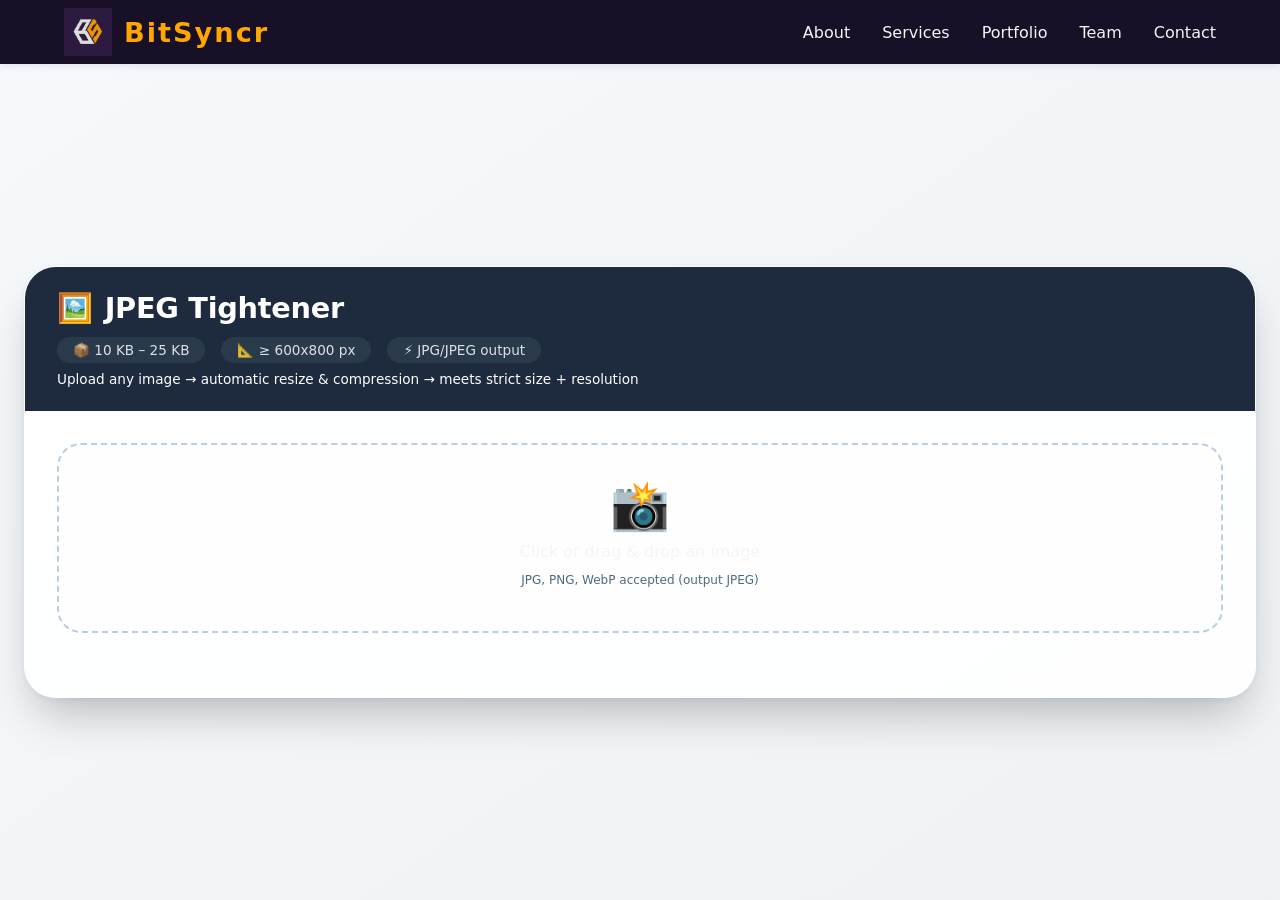
==== ImageOptimize/index.html @ 25b77b12 "Add ImageOptimize JPEG Tightener tool Add a new ImageOptimize tool with UI and client-side optimizer" ====
<!DOCTYPE html>
<html lang="en">
<head>
    <meta charset="UTF-8">
    <meta name="viewport" content="width=device-width, initial-scale=1.0, user-scalable=yes">
    <title>JPEG Optimizer | BitSyncr</title>
    <link rel="icon" type="image/png" href="../assets/logo.png">
    <link rel="stylesheet" href="../styles.css">
    <link rel="preconnect" href="https://fonts.googleapis.com">
    <link rel="preconnect" href="https://fonts.gstatic.com" crossorigin>
    <link href="https://fonts.googleapis.com/css2?family=Montserrat:wght@400;700&display=swap" rel="stylesheet">
    <style>
        * {
            box-sizing: border-box;
        }

        body.tool-page {
            background: linear-gradient(145deg, #f6f9fc 0%, #eef2f5 100%);
            font-family: 'Inter', system-ui, -apple-system, 'Segoe UI', Roboto, Helvetica, sans-serif;
            margin: 0;
            min-height: 100vh;
            display: flex;
            flex-direction: column;
        }

        .tool-main {
            flex: 1;
            display: flex;
            justify-content: center;
            align-items: center;
            padding: 1.5rem;
        }

        .card {
            max-width: 1300px;
            width: 100%;
            background: rgba(255,255,255,0.92);
            backdrop-filter: blur(0px);
            border-radius: 2rem;
            box-shadow: 0 25px 45px -12px rgba(0,0,0,0.25), 0 2px 8px rgba(0,0,0,0.05);
            overflow: hidden;
            transition: all 0.2s ease;
            border: 1px solid rgba(255,255,255,0.5);
        }

        .card-header {
            background: #1e2a3e;
            padding: 1.5rem 2rem;
            color: white;
        }

        .card-header h1 {
            margin: 0;
            font-weight: 600;
            font-size: 1.8rem;
            letter-spacing: -0.3px;
            display: flex;
            align-items: center;
            gap: 12px;
        }

        .card-header h1:before {
            content: "🖼️";
            font-size: 1.8rem;
        }

        .badge-group {
            display: flex;
            flex-wrap: wrap;
            gap: 1rem;
            margin-top: 0.75rem;
            font-size: 0.85rem;
            opacity: 0.85;
        }

        .badge {
            background: #2c3e4e;
            padding: 0.3rem 1rem;
            border-radius: 40px;
            display: inline-flex;
            align-items: center;
            gap: 8px;
        }

        .content {
            padding: 2rem;
        }

        .upload-area {
            border: 2px dashed #b9cedf;
            border-radius: 1.5rem;
            background: #fefefe;
            padding: 2rem 1rem;
            text-align: center;
            cursor: pointer;
            transition: all 0.2s;
            margin-bottom: 2rem;
        }

        .upload-area:hover {
            border-color: #3b82f6;
            background: #fafdff;
        }

        .upload-icon {
            font-size: 3rem;
            margin-bottom: 0.5rem;
        }

        .file-input {
            display: none;
        }

        .card .btn {
            background: #1e2a3e;
            border: none;
            color: white;
            font-weight: 500;
            padding: 0.6rem 1.5rem;
            border-radius: 3rem;
            cursor: pointer;
            font-size: 0.9rem;
            transition: 0.2s;
            box-shadow: 0 1px 2px rgba(0,0,0,0.05);
        }

        .card .btn-primary {
            background: #2563eb;
        }

        .card .btn-primary:hover {
            background: #1d4ed8;
            transform: translateY(-1px);
        }

        .card .btn-outline {
            background: transparent;
            border: 1px solid #b9cedf;
            color: #1f3a4b;
        }

        .card .btn-outline:hover {
            background: #eef3fc;
        }

        .preview-grid {
            display: flex;
            flex-wrap: wrap;
            gap: 2rem;
            margin-top: 1.5rem;
        }

        .preview-card {
            flex: 1;
            min-width: 240px;
            background: #ffffffcc;
            backdrop-filter: blur(2px);
            border-radius: 1.2rem;
            padding: 1.2rem;
            box-shadow: 0 5px 12px rgba(0,0,0,0.05);
            border: 1px solid #e2edf2;
        }

        .preview-title {
            font-weight: 600;
            margin-bottom: 0.75rem;
            display: flex;
            justify-content: space-between;
            border-bottom: 1px solid #e2edf2;
            padding-bottom: 0.5rem;
        }

        .image-container {
            background: #f1f5f9;
            border-radius: 1rem;
            display: flex;
            justify-content: center;
            align-items: center;
            padding: 1rem;
            min-height: 220px;
        }

        .preview-img {
            max-width: 100%;
            max-height: 260px;
            object-fit: contain;
            border-radius: 8px;
            box-shadow: 0 4px 8px rgba(0,0,0,0.1);
        }

        .info-row {
            display: flex;
            justify-content: space-between;
            font-size: 0.85rem;
            margin-top: 0.75rem;
            background: #f8fafc;
            padding: 0.5rem;
            border-radius: 0.8rem;
        }

        .status-msg {
            margin-top: 1rem;
            padding: 0.75rem;
            border-radius: 1rem;
            font-size: 0.85rem;
            background: #fefce8;
            border-left: 5px solid #eab308;
        }

        .success {
            background: #e6f7ec;
            border-left-color: #2e7d32;
            color: #1e4620;
        }

        .error {
            background: #ffe6e5;
            border-left-color: #d32f2f;
        }

        .download-area {
            margin-top: 2rem;
            text-align: center;
        }

        button:disabled {
            opacity: 0.6;
            cursor: not-allowed;
        }

        hr {
            margin: 1rem 0;
            border-color: #e2edf2;
        }

        @media (max-width: 680px) {
            .content {
                padding: 1.25rem;
            }
            .preview-grid {
                flex-direction: column;
            }
        }
    </style>
</head>
<body class="tool-page">

<header class="header">
    <div class="container nav-container">
        <a href="../" class="logo-link">
            <img src="../assets/logo.png" alt="BitSyncr Logo" class="logo-img">
            <span class="logo-text">BitSyncr</span>
        </a>
        <nav class="nav">
            <ul class="nav-menu">
                <li><a href="../#about" class="nav-link">About</a></li>
                <li><a href="../#services" class="nav-link">Services</a></li>
                <li><a href="../#portfolio" class="nav-link">Portfolio</a></li>
                <li><a href="../#team" class="nav-link">Team</a></li>
                <li><a href="../#contact" class="nav-link">Contact</a></li>
            </ul>
            <div class="hamburger">
                <span></span><span></span><span></span>
            </div>
        </nav>
    </div>
</header>

<main class="tool-main">
<div class="card">
    <div class="card-header">
        <h1>JPEG Tightener</h1>
        <div class="badge-group">
            <span class="badge">📦 10 KB – 25 KB</span>
            <span class="badge">📐 ≥ 600x800 px</span>
            <span class="badge">⚡ JPG/JPEG output</span>
        </div>
        <p style="margin: 0.5rem 0 0; font-size: 0.85rem;">Upload any image → automatic resize & compression → meets strict size + resolution</p>
    </div>
    <div class="content">
        <div class="upload-area" id="dropZone">
            <div class="upload-icon">📸</div>
            <p style="margin: 0 0 0.3rem; font-weight: 500;">Click or drag & drop an image</p>
            <p style="font-size: 0.75rem; color: #4b6b7f;">JPG, PNG, WebP accepted (output JPEG)</p>
            <input type="file" id="fileInput" accept="image/jpeg,image/jpg,image/png,image/webp" class="file-input">
        </div>

        <div class="preview-grid" id="previewGrid" style="display: none;">
            <!-- original preview card -->
            <div class="preview-card">
                <div class="preview-title">📂 Original</div>
                <div class="image-container">
                    <img id="originalImg" class="preview-img" alt="original preview">
                </div>
                <div class="info-row"><span>Dimensions:</span> <span id="origDims">—</span></div>
                <div class="info-row"><span>File size:</span> <span id="origSize">—</span></div>
            </div>
            <!-- processed preview card -->
            <div class="preview-card">
                <div class="preview-title">✨ Optimized (JPEG)</div>
                <div class="image-container">
                    <img id="optimizedImg" class="preview-img" alt="optimized preview">
                </div>
                <div class="info-row"><span>Dimensions:</span> <span id="optDims">—</span></div>
                <div class="info-row"><span>File size:</span> <span id="optSize">—</span></div>
                <div class="info-row"><span>⚖️ Compliance:</span> <span id="complianceBadge">—</span></div>
            </div>
        </div>

        <div id="statusMessage" class="status-msg" style="display: none;"></div>

        <div class="download-area" id="downloadSection" style="display: none;">
            <button id="downloadBtn" class="btn btn-primary">💾 Download JPEG (optimized)</button>
            <button id="resetBtn" class="btn btn-outline" style="margin-left: 12px;">⟳ New image</button>
        </div>
    </div>
</div>
</main>

<script>
    const hamburger = document.querySelector('.hamburger');
    const navMenu = document.querySelector('.nav-menu');
    hamburger.addEventListener('click', () => {
        hamburger.classList.toggle('active');
        navMenu.classList.toggle('active');
    });
    document.querySelectorAll('.nav-link').forEach(n => n.addEventListener('click', () => {
        hamburger.classList.remove('active');
        navMenu.classList.remove('active');
    }));
</script>
<script>
    // ----- CONSTRAINTS -----
    const MIN_WIDTH = 600;
    const MIN_HEIGHT = 800;
    const MIN_SIZE_BYTES = 10240;   // 10 KB
    const MAX_SIZE_BYTES = 25600;   // 25 KB
    const MIN_QUALITY = 0.05;       // 5% quality floor
    const MAX_QUALITY = 0.95;       // 95% quality ceiling
    const MAX_ITER_DIM = 12;         // dimension adjustment safety
    
    // DOM elements
    const fileInput = document.getElementById('fileInput');
    const dropZone = document.getElementById('dropZone');
    const previewGrid = document.getElementById('previewGrid');
    const originalImg = document.getElementById('originalImg');
    const optimizedImg = document.getElementById('optimizedImg');
    const origDimsSpan = document.getElementById('origDims');
    const origSizeSpan = document.getElementById('origSize');
    const optDimsSpan = document.getElementById('optDims');
    const optSizeSpan = document.getElementById('optSize');
    const complianceBadge = document.getElementById('complianceBadge');
    const statusDiv = document.getElementById('statusMessage');
    const downloadSection = document.getElementById('downloadSection');
    const downloadBtn = document.getElementById('downloadBtn');
    const resetBtn = document.getElementById('resetBtn');
    
    let currentProcessedBlob = null;      // final jpeg blob
    let currentProcessedURL = null;
    let originalFileObj = null;
    let originalImageElement = null;
    let isProcessing = false;
    
    // helper: format bytes
    function formatBytes(bytes) {
        if (bytes === 0) return '0 Bytes';
        const k = 1024;
        const sizes = ['Bytes', 'KB', 'MB'];
        const i = Math.floor(Math.log(bytes) / Math.log(k));
        return parseFloat((bytes / Math.pow(k, i)).toFixed(2)) + ' ' + sizes[i];
    }
    
    // get blob from canvas with given quality (JPEG)
    function getJPEGBlobFromCanvas(img, width, height, quality) {
        return new Promise((resolve) => {
            const canvas = document.createElement('canvas');
            canvas.width = width;
            canvas.height = height;
            const ctx = canvas.getContext('2d');
            ctx.drawImage(img, 0, 0, width, height);
            canvas.toBlob((blob) => {
                resolve(blob);
            }, 'image/jpeg', quality);
        });
    }
    
    // measure size for given dimensions & quality
    async function measureBlobSize(img, width, height, quality) {
        const blob = await getJPEGBlobFromCanvas(img, width, height, quality);
        return { blob, size: blob.size };
    }
    
    // binary search to find best quality that keeps size within [minBytes, maxBytes] for FIXED dimensions
    // returns { success: bool, blob, size, quality } 
    // if range is impossible (oversize/undersize) returns success=false + reason
    async function findQualityForDimensions(img, width, height, minBytes, maxBytes) {
        // first test extremes
        const { size: sizeLow, blob: blobLow } = await measureBlobSize(img, width, height, MIN_QUALITY);
        const { size: sizeHigh, blob: blobHigh } = await measureBlobSize(img, width, height, MAX_QUALITY);
        
        // edge cases: even max quality too small -> undersize
        if (sizeHigh < minBytes) {
            return { success: false, reason: 'undersize', sizeHigh, sizeLow, maxQualitySize: sizeHigh };
        }
        // even min quality too large -> oversize
        if (sizeLow > maxBytes) {
            return { success: false, reason: 'oversize', sizeLow, sizeHigh, minQualitySize: sizeLow };
        }
        
        // if already within range at max quality, return max (best quality)
        if (sizeHigh >= minBytes && sizeHigh <= maxBytes) {
            return { success: true, blob: blobHigh, size: sizeHigh, quality: MAX_QUALITY };
        }
        // if within range at min quality, return min (but we prefer higher quality, so we'll search)
        if (sizeLow >= minBytes && sizeLow <= maxBytes) {
            // but maybe there is higher quality still inside? try binary search
        }
        
        // binary search for quality yielding size in range
        let lo = MIN_QUALITY, hi = MAX_QUALITY;
        let bestBlob = blobLow;
        let bestSize = sizeLow;
        let bestQuality = MIN_QUALITY;
        let foundValid = false;
        
        for (let iter = 0; iter < 18; iter++) {
            const mid = (lo + hi) / 2;
            const { blob, size } = await measureBlobSize(img, width, height, mid);
            if (size >= minBytes && size <= maxBytes) {
                // perfect within range
                return { success: true, blob, size, quality: mid };
            }
            if (size < minBytes) {
                lo = mid;   // increase quality to raise size
                if (size > bestSize && size <= maxBytes) {
                    bestBlob = blob; bestSize = size; bestQuality = mid;
                    if (size >= minBytes) foundValid = true;
                }
            } else if (size > maxBytes) {
                hi = mid;
                if (size < bestSize && size >= minBytes) {
                    bestBlob = blob; bestSize = size; bestQuality = mid;
                    if (size <= maxBytes) foundValid = true;
                }
            }
            // track best valid candidate
            if (size >= minBytes && size <= maxBytes) foundValid = true;
        }
        
        // final verification on best found candidate
        if (foundValid && bestSize >= minBytes && bestSize <= maxBytes) {
            return { success: true, blob: bestBlob, size: bestSize, quality: bestQuality };
        }
        
        // fallback: if we have a size under max but maybe under min? we need to check if any quality yields >=min && <=max
        // re-evaluate using final binary search best
        for (let q = MIN_QUALITY; q <= MAX_QUALITY; q += 0.07) {
            const { blob, size } = await measureBlobSize(img, width, height, q);
            if (size >= minBytes && size <= maxBytes) {
                return { success: true, blob, size, quality: q };
            }
        }
        // If no exact interval, return the best that respects max (<=maxBytes) and has highest size near min
        let bestRespectMax = { blob: blobLow, size: sizeLow, quality: MIN_QUALITY };
        for (let q = MIN_QUALITY; q <= MAX_QUALITY; q += 0.05) {
            const { blob, size } = await measureBlobSize(img, width, height, q);
            if (size <= maxBytes && size > bestRespectMax.size) {
                bestRespectMax = { blob, size, quality: q };
            }
        }
        if (bestRespectMax.size >= minBytes) {
            return { success: true, blob: bestRespectMax.blob, size: bestRespectMax.size, quality: bestRespectMax.quality };
        }
        // still can't hit lower bound, but we return best possible (under min but respects max) -> warning later
        return { success: false, reason: 'undersize_final', blob: bestRespectMax.blob, size: bestRespectMax.size, quality: bestRespectMax.quality };
    }
    
    // ensure min dimensions (preserve aspect ratio)
    function enforceMinDimensions(imgWidth, imgHeight) {
        let targetW = imgWidth;
        let targetH = imgHeight;
        if (imgWidth < MIN_WIDTH || imgHeight < MIN_HEIGHT) {
            const scaleX = MIN_WIDTH / imgWidth;
            const scaleY = MIN_HEIGHT / imgHeight;
            const scale = Math.max(scaleX, scaleY);
            targetW = Math.round(imgWidth * scale);
            targetH = Math.round(imgHeight * scale);
        }
        return { width: Math.max(targetW, MIN_WIDTH), height: Math.max(targetH, MIN_HEIGHT) };
    }
    
    // Main adaptive algorithm: meets 10-25KB & min resolution
    async function optimizeToConstraints(originalImgElement, naturalWidth, naturalHeight) {
        // Step 1: ensure we meet min resolution (upscale if needed) – initial dimensions candidate
        let curDimensions = enforceMinDimensions(naturalWidth, naturalHeight);
        let currentWidth = curDimensions.width;
        let currentHeight = curDimensions.height;
        
        let bestResult = null;
        let iteration = 0;
        const maxAttempts = MAX_ITER_DIM;
        
        while (iteration < maxAttempts) {
            // try quality search for current dimensions
            const qualityResult = await findQualityForDimensions(originalImgElement, currentWidth, currentHeight, MIN_SIZE_BYTES, MAX_SIZE_BYTES);
            
            if (qualityResult.success && qualityResult.blob) {
                // perfect match within range
                return { blob: qualityResult.blob, size: qualityResult.size, width: currentWidth, height: currentHeight, quality: qualityResult.quality };
            }
            
            // handle oversize / undersize by adjusting dimensions
            const reason = qualityResult.reason;
            if (reason === 'oversize') {
                // current dimensions produce too large file even at min quality -> shrink dimensions (downscale)
                let newWidth = Math.floor(currentWidth * 0.88);
                let newHeight = Math.floor(currentHeight * 0.88);
                // clamp to min constraints
                const minRatio = Math.max(MIN_WIDTH / newWidth, MIN_HEIGHT / newHeight);
                if (minRatio > 1) {
                    newWidth = Math.max(MIN_WIDTH, Math.floor(newWidth * minRatio));
                    newHeight = Math.max(MIN_HEIGHT, Math.floor(newHeight * minRatio));
                } else {
                    newWidth = Math.max(MIN_WIDTH, newWidth);
                    newHeight = Math.max(MIN_HEIGHT, newHeight);
                }
                if (newWidth === currentWidth && newHeight === currentHeight) {
                    // cannot shrink further without violating min resolution => impossible
                    throw new Error("Cannot meet file size ≤25KB even at lowest quality and minimum dimensions (600x800). Image is too complex. Try a simpler image.");
                }
                currentWidth = newWidth;
                currentHeight = newHeight;
            } 
            else if (reason === 'undersize' || reason === 'undersize_final') {
                // size is below 10KB even at MAX quality -> upscale dimensions moderately (increase file size)
                let newWidth = Math.floor(currentWidth * 1.12);
                let newHeight = Math.floor(currentHeight * 1.12);
                // upper limit: avoid absurd resolution (max 4000px width)
                const MAX_UPSCALE_LIMIT = 3500;
                if (newWidth > MAX_UPSCALE_LIMIT || newHeight > MAX_UPSCALE_LIMIT) {
                    // we reached max upscale but still undersize -> return best we have (with warning)
                    const fallbackBlob = qualityResult.blob ? qualityResult.blob : (await getJPEGBlobFromCanvas(originalImgElement, currentWidth, currentHeight, MAX_QUALITY));
                    const fallbackSize = qualityResult.size || (await (await getJPEGBlobFromCanvas(originalImgElement, currentWidth, currentHeight, MAX_QUALITY)).size);
                    return { blob: fallbackBlob, size: fallbackSize, width: currentWidth, height: currentHeight, warning: 'undersize_warning' };
                }
                currentWidth = newWidth;
                currentHeight = newHeight;
            }
            else {
                // unexpected, break
                break;
            }
            iteration++;
        }
        
        // final attempt: after loop, try one last time with best dimensions
        const finalAttempt = await findQualityForDimensions(originalImgElement, currentWidth, currentHeight, MIN_SIZE_BYTES, MAX_SIZE_BYTES);
        if (finalAttempt.blob) {
            return { blob: finalAttempt.blob, size: finalAttempt.size, width: currentWidth, height: currentHeight, quality: finalAttempt.quality || 0.7 };
        }
        throw new Error("Unable to produce image that respects both constraints. Try a different image.");
    }
    
    // main processing pipeline
    async function processImage(file) {
        if (!file) return;
        if (isProcessing) {
            showStatus("Processing already in progress...", false);
            return;
        }
        isProcessing = true;
        showStatus("⏳ Loading & optimizing image... hold on", false);
        
        try {
            // read as dataURL and load image
            const reader = new FileReader();
            const fileData = await new Promise((resolve, reject) => {
                reader.onload = (e) => resolve(e.target.result);
                reader.onerror = () => reject(new Error("File read error"));
                reader.readAsDataURL(file);
            });
            
            const img = new Image();
            await new Promise((resolve, reject) => {
                img.onload = resolve;
                img.onerror = () => reject(new Error("Invalid image format"));
                img.src = fileData;
            });
            
            originalImageElement = img;
            const origWidth = img.naturalWidth;
            const origHeight = img.naturalHeight;
            const origSizeBytes = file.size;
            
            // show original info
            originalImg.src = fileData;
            origDimsSpan.innerText = `${origWidth} × ${origHeight}`;
            origSizeSpan.innerText = formatBytes(origSizeBytes);
            
            // run optimizer
            const optimized = await optimizeToConstraints(img, origWidth, origHeight);
            
            if (optimized.blob) {
                const optURL = URL.createObjectURL(optimized.blob);
                if (currentProcessedURL) URL.revokeObjectURL(currentProcessedURL);
                currentProcessedURL = optURL;
                currentProcessedBlob = optimized.blob;
                optimizedImg.src = optURL;
                optDimsSpan.innerText = `${optimized.width} × ${optimized.height}`;
                const finalSizeBytes = optimized.size;
                optSizeSpan.innerText = formatBytes(finalSizeBytes);
                
                // compliance verification
                const dimsOk = (optimized.width >= MIN_WIDTH && optimized.height >= MIN_HEIGHT);
                const sizeOk = (finalSizeBytes >= MIN_SIZE_BYTES && finalSizeBytes <= MAX_SIZE_BYTES);
                let complianceText = "";
                let complianceColor = "";
                if (dimsOk && sizeOk) {
                    complianceText = "✅ Fully compliant";
                    complianceBadge.style.color = "#2e7d32";
                } else if (dimsOk && finalSizeBytes < MIN_SIZE_BYTES) {
                    complianceText = "⚠️ Size below 10KB (max quality reached)";
                    complianceBadge.style.color = "#e68a2e";
                } else if (dimsOk && finalSizeBytes > MAX_SIZE_BYTES) {
                    complianceText = "⚠️ Slightly above 25KB (try simpler image)";
                    complianceBadge.style.color = "#c62828";
                } else {
                    complianceText = "⚠️ Resolution constraint barely met, but within bounds";
                    complianceBadge.style.color = "#f5a623";
                }
                if (dimsOk && sizeOk) complianceText = "✓ Meets 10KB–25KB & ≥600x800";
                complianceBadge.innerText = complianceText;
                
                // Show download section and preview
                previewGrid.style.display = "flex";
                downloadSection.style.display = "block";
                if (dimsOk && sizeOk) {
                    showStatus("✅ Optimization successful! Image satisfies all constraints (10–25KB, 600x800+). Ready to download.", true);
                } else if (finalSizeBytes < MIN_SIZE_BYTES) {
                    showStatus(`⚠️ Final size ${formatBytes(finalSizeBytes)} is below 10KB. Upscaling limited. Still meets resolution.`, false);
                } else if (finalSizeBytes > MAX_SIZE_BYTES) {
                    showStatus(`⚠️ Final size ${formatBytes(finalSizeBytes)} slightly exceeds 25KB (max ${MAX_SIZE_BYTES/1024}KB). Try original with less texture/detail.`, false);
                } else {
                    showStatus("✔ Image processed but double-check resolution. Usually fine.", true);
                }
            } else {
                throw new Error("Optimization failed to generate output");
            }
        } catch (err) {
            console.error(err);
            showStatus(`Error: ${err.message}`, false);
            previewGrid.style.display = "none";
            downloadSection.style.display = "none";
        } finally {
            isProcessing = false;
        }
    }
    
    function showStatus(msg, isSuccess) {
        statusDiv.style.display = "block";
        statusDiv.innerHTML = msg;
        statusDiv.className = `status-msg ${isSuccess ? 'success' : ''}`;
        if (!isSuccess && msg.includes("Error")) statusDiv.classList.add('error');
        else if (!isSuccess && !msg.includes("Error")) statusDiv.classList.remove('error');
        setTimeout(() => {
            if (statusDiv.innerHTML === msg) {
                // keep but could hide after but not necessary
            }
        }, 5000);
    }
    
    function resetUI() {
        if (currentProcessedURL) URL.revokeObjectURL(currentProcessedURL);
        currentProcessedBlob = null;
        currentProcessedURL = null;
        previewGrid.style.display = "none";
        downloadSection.style.display = "none";
        statusDiv.style.display = "none";
        fileInput.value = "";
        originalImg.src = "";
        optimizedImg.src = "";
        originalFileObj = null;
        originalImageElement = null;
    }
    
    // download handler
    downloadBtn.addEventListener('click', () => {
        if (currentProcessedBlob) {
            const link = document.createElement('a');
            const url = URL.createObjectURL(currentProcessedBlob);
            link.href = url;
            link.download = 'optimized_image.jpg';
            document.body.appendChild(link);
            link.click();
            document.body.removeChild(link);
            URL.revokeObjectURL(url);
            showStatus("Download started!", true);
        } else {
            showStatus("No processed image available", false);
        }
    });
    
    resetBtn.addEventListener('click', () => {
        resetUI();
        fileInput.value = "";
    });
    
    // trigger file picker
    dropZone.addEventListener('click', () => fileInput.click());
    dropZone.addEventListener('dragover', (e) => {
        e.preventDefault();
        dropZone.style.borderColor = '#3b82f6';
        dropZone.style.background = '#eef6ff';
    });
    dropZone.addEventListener('dragleave', () => {
        dropZone.style.borderColor = '#b9cedf';
        dropZone.style.background = '#fefefe';
    });
    dropZone.addEventListener('drop', (e) => {
        e.preventDefault();
        dropZone.style.borderColor = '#b9cedf';
        dropZone.style.background = '#fefefe';
        const file = e.dataTransfer.files[0];
        if (file && file.type.startsWith('image/')) {
            originalFileObj = file;
            processImage(file);
        } else {
            showStatus("Please drop an image file (JPG, PNG, WebP)", false);
        }
    });
    
    fileInput.addEventListener('change', (e) => {
        if (e.target.files && e.target.files[0]) {
            originalFileObj = e.target.files[0];
            processImage(originalFileObj);
        }
    });
</script>
</body>
</html>
---- styles.css ----
/* BitSyncr Theme Colors */
:root {
     --primary-bg: #22123a;
     --accent: #ffa600;
     --white: #fff;
     --gray: #eaeaea;
     --text: #f5f5f5;
     --dark: #181026;
}

html {
     scroll-behavior: smooth;
}

body {
     font-family: 'Montserrat', Arial, sans-serif;
     background: var(--primary-bg);
     color: var(--text);
     margin: 0;
     padding: 0;
}

.container {
     width: 90%;
     max-width: 1200px;
     margin: 0 auto;
}

.header {
     background: var(--dark);
     box-shadow: 0 2px 8px rgba(34, 18, 58, 0.1);
     position: sticky;
     top: 0;
     z-index: 100;
}

.nav-container {
     display: flex;
     align-items: center;
     justify-content: space-between;
     padding: 0.5rem 0;
}

.logo-link {
     display: flex;
     align-items: center;
     text-decoration: none;
}

.logo-img {
     height: 48px;
     width: 48px;
     margin-right: 12px;
}

.logo-text {
     font-size: 1.7rem;
     font-weight: 700;
     color: var(--accent);
     letter-spacing: 2px;
}

.nav-menu {
     display: flex;
     gap: 2rem;
     list-style: none;
     margin: 0;
     padding: 0;
}

.nav-link {
     color: var(--text);
     text-decoration: none;
     font-weight: 500;
     font-size: 1rem;
     transition: color 0.2s;
}

.nav-link:hover {
     color: var(--accent);
}

.hamburger {
     display: none;
     flex-direction: column;
     cursor: pointer;
     gap: 5px;
}

.hamburger span {
     width: 28px;
     height: 3px;
     background: var(--accent);
     border-radius: 2px;
     display: block;
}

/* Hero Section */
.hero {
     background: var(--primary-bg);
     text-align: center;
     padding: 4rem 0 3rem 0;
}

.hero-logo {
     width: 120px;
     height: 120px;
     margin-bottom: 1.5rem;
}

.hero h1 {
     font-size: 2.8rem;
     margin: 0.5rem 0;
     color: var(--white);
}

.hero .highlight {
     color: var(--accent);
}

.hero p {
     font-size: 1.2rem;
     color: var(--gray);
     margin-bottom: 2rem;
}

.btn {
     display: inline-block;
     padding: 0.75rem 2rem;
     border-radius: 30px;
     border: none;
     font-size: 1rem;
     font-weight: 600;
     cursor: pointer;
     text-decoration: none;
     transition: background 0.2s, color 0.2s;
}

.btn-primary {
     background: var(--accent);
     color: var(--primary-bg);
}

.btn-primary:hover {
     background: #ffb733;
     color: var(--primary-bg);
}

.hero .tagline {
     font-size: 1.3rem;
     color: var(--accent);
     font-weight: 600;
     margin-bottom: 0.5rem;
}

/* Section Headers */
.section-header {
     text-align: center;
     margin-bottom: 2.5rem;
}

.section-header h2 {
     color: var(--accent);
     font-size: 2rem;
     margin-bottom: 0.5rem;
}

.section-header p {
     color: var(--gray);
     font-size: 1.1rem;
}

/* About Section */
.about {
     background: var(--dark);
     padding: 3rem 0;
     border-radius: 0 0 40px 40px;
}

/* Services Section */
.services {
     padding: 3rem 0;
}

.services-grid {
     display: grid;
     grid-template-columns: repeat(auto-fit, minmax(220px, 1fr));
     gap: 2rem;
}

.service-card {
     background: var(--dark);
     border-radius: 18px;
     padding: 2rem 1.2rem;
     text-align: center;
     box-shadow: 0 2px 12px rgba(34, 18, 58, 0.08);
     transition: transform 0.2s, box-shadow 0.2s;
}

.service-card:hover {
     transform: translateY(-6px) scale(1.03);
     box-shadow: 0 6px 24px rgba(255, 166, 0, 0.12);
}

.service-icon {
     font-size: 2.5rem;
     color: var(--accent);
     margin-bottom: 1rem;
}

/* Portfolio Section */
.portfolio {
     background: var(--primary-bg);
     padding: 3rem 0;
}

.portfolio-grid {
     display: grid;
     grid-template-columns: repeat(auto-fit, minmax(220px, 1fr));
     gap: 2rem;
}

.portfolio-item {
     background: var(--dark);
     border-radius: 18px;
     padding: 1.5rem 1rem;
     text-align: center;
     box-shadow: 0 2px 12px rgba(34, 18, 58, 0.08);
}

.portfolio-img {
     width: 100%;
     height: 120px;
     background: var(--gray);
     border-radius: 12px;
     margin-bottom: 1rem;
     display: flex;
     align-items: center;
     justify-content: center;
     overflow: hidden;
}

.portfolio-img img {
     width: 100%;
     height: 100%;
     object-fit: cover;
     border-radius: 12px;
     display: block;
}

/* Team Section */
.team {
     padding: 3rem 0;
}

.team-grid {
     display: grid;
     grid-template-columns: repeat(auto-fit, minmax(180px, 1fr));
     gap: 2rem;
     justify-items: center;
}

.team-member {
     background: var(--dark);
     border-radius: 18px;
     padding: 1.5rem 1rem;
     text-align: center;
     box-shadow: 0 2px 12px rgba(34, 18, 58, 0.08);
}

.team-photo {
     width: 64px;
     height: 64px;
     background: var(--primary-bg);
     border-radius: 50%;
     display: flex;
     align-items: center;
     justify-content: center;
     margin: 0 auto 1rem auto;
     font-size: 2rem;
     color: var(--accent);
}

/* Contact Section */
.contact {
     background: var(--dark);
     padding: 3rem 0;
     border-radius: 40px 40px 0 0;
}

.contact-form {
     max-width: 500px;
     margin: 0 auto;
     display: flex;
     flex-direction: column;
     gap: 1.2rem;
}

.form-group input,
.form-group textarea {
     width: 100%;
     padding: 0.9rem 1rem;
     border-radius: 8px;
     border: none;
     background: var(--primary-bg);
     color: var(--text);
     font-size: 1rem;
     resize: none;
}

.form-group input:focus,
.form-group textarea:focus {
     outline: 2px solid var(--accent);
}

.contact-form button {
     align-self: flex-end;
}

.contact-info {
     text-align: center;
     margin-bottom: 2rem;
}

.contact-info p {
     margin: 0.3rem 0;
     color: var(--text);
     font-size: 1.08rem;
}

.contact-info a {
     color: var(--accent);
     text-decoration: none;
     transition: color 0.2s;
}

.contact-info a:hover {
     color: var(--white);
     text-decoration: underline;
}

/* Footer */
.footer {
     background: var(--primary-bg);
     padding: 1.5rem 0 1rem 0;
     text-align: center;
}

.footer-content {
     display: flex;
     flex-direction: column;
     align-items: center;
     gap: 0.7rem;
}

.footer-social a {
     color: var(--accent);
     margin: 0 0.5rem;
     font-size: 1.3rem;
     transition: color 0.2s;
}

.footer-social a:hover {
     color: var(--white);
}

/* Silent Salah App Styles */
.app-actions {
     display: flex;
     gap: 1rem;
     margin: 2rem 0;
     flex-wrap: wrap;
     justify-content: center;
}

.btn-secondary {
     background: transparent;
     color: var(--accent);
     border: 2px solid var(--accent);
}

.btn-secondary:hover {
     background: var(--accent);
     color: var(--primary-bg);
}

.back-link {
     color: var(--gray);
     text-decoration: none;
     font-size: 0.9rem;
     transition: color 0.2s;
     margin-top: 1rem;
     display: inline-block;
}

.back-link:hover {
     color: var(--accent);
}

.features-grid {
     display: grid;
     grid-template-columns: repeat(auto-fit, minmax(250px, 1fr));
     gap: 2rem;
     margin-top: 2rem;
}

.feature-card {
     background: var(--primary-bg);
     border-radius: 18px;
     padding: 2rem 1.5rem;
     text-align: center;
     box-shadow: 0 2px 12px rgba(34, 18, 58, 0.08);
     transition: transform 0.2s, box-shadow 0.2s;
}

.feature-card:hover {
     transform: translateY(-6px) scale(1.03);
     box-shadow: 0 6px 24px rgba(255, 166, 0, 0.12);
}

.feature-icon {
     font-size: 2.5rem;
     color: var(--accent);
     margin-bottom: 1rem;
}

.benefits-content {
     max-width: 800px;
     margin: 0 auto;
}

.benefit-item {
     background: var(--dark);
     border-radius: 12px;
     padding: 1.5rem;
     margin-bottom: 1.5rem;
     box-shadow: 0 2px 12px rgba(34, 18, 58, 0.08);
}

.benefit-item h3 {
     color: var(--accent);
     margin-bottom: 0.5rem;
     font-size: 1.1rem;
}

.benefit-item p {
     color: var(--gray);
     margin: 0;
     line-height: 1.6;
}

/* Privacy Policy Styles */
.privacy-content {
     max-width: 800px;
     margin: 0 auto;
}

.privacy-section {
     background: var(--primary-bg);
     border-radius: 18px;
     padding: 2rem;
     margin-bottom: 2rem;
     box-shadow: 0 2px 12px rgba(34, 18, 58, 0.08);
}

.privacy-section h2 {
     color: var(--accent);
     margin-bottom: 1rem;
     font-size: 1.5rem;
}

.privacy-section p {
     color: var(--gray);
     line-height: 1.6;
     margin-bottom: 1rem;
}

.info-item {
     margin-bottom: 1.5rem;
}

.info-item h3 {
     color: var(--white);
     margin-bottom: 0.5rem;
     font-size: 1.1rem;
}

.info-item p {
     color: var(--gray);
     margin: 0;
}

.privacy-list {
     color: var(--gray);
     line-height: 1.6;
     padding-left: 1.5rem;
}

.privacy-list li {
     margin-bottom: 0.5rem;
}

.privacy-section .contact-info {
     text-align: left;
     margin-top: 1rem;
}

.privacy-section .contact-info p {
     margin: 0.3rem 0;
}

.privacy-section .contact-info a {
     color: var(--accent);
     text-decoration: none;
     transition: color 0.2s;
}

.privacy-section .contact-info a:hover {
     color: var(--white);
     text-decoration: underline;
}

/* Responsive Styles */
@media (max-width: 900px) {
     .nav-menu {
          gap: 1.2rem;
     }

     .container {
          width: 96%;
     }
}

@media (max-width: 700px) {
     .nav-menu {
          position: absolute;
          top: 70px;
          right: 0;
          background: var(--dark);
          flex-direction: column;
          width: 180px;
          gap: 1.5rem;
          padding: 1.5rem 0;
          border-radius: 0 0 0 18px;
          box-shadow: 0 8px 24px rgba(34, 18, 58, 0.18);
          opacity: 0;
          pointer-events: none;
          transform: translateY(-10px);
          transition: all 0.3s;
          z-index: 99;
     }

     .nav-menu.active {
          opacity: 1;
          pointer-events: auto;
          transform: translateY(0);
     }

     .hamburger {
          display: flex;
     }
}

@media (max-width: 600px) {
     .hero h1 {
          font-size: 2rem;
     }

     .section-header h2 {
          font-size: 1.3rem;
     }

     .logo-img {
          height: 36px;
          width: 36px;
     }

     .hero-logo {
          width: 80px;
          height: 80px;
     }

     .app-actions {
          flex-direction: column;
          align-items: center;
     }

     .features-grid {
          grid-template-columns: 1fr;
          gap: 1.5rem;
     }

     .privacy-section {
          padding: 1.5rem;
     }

     .benefit-item {
          padding: 1rem;
     }
}
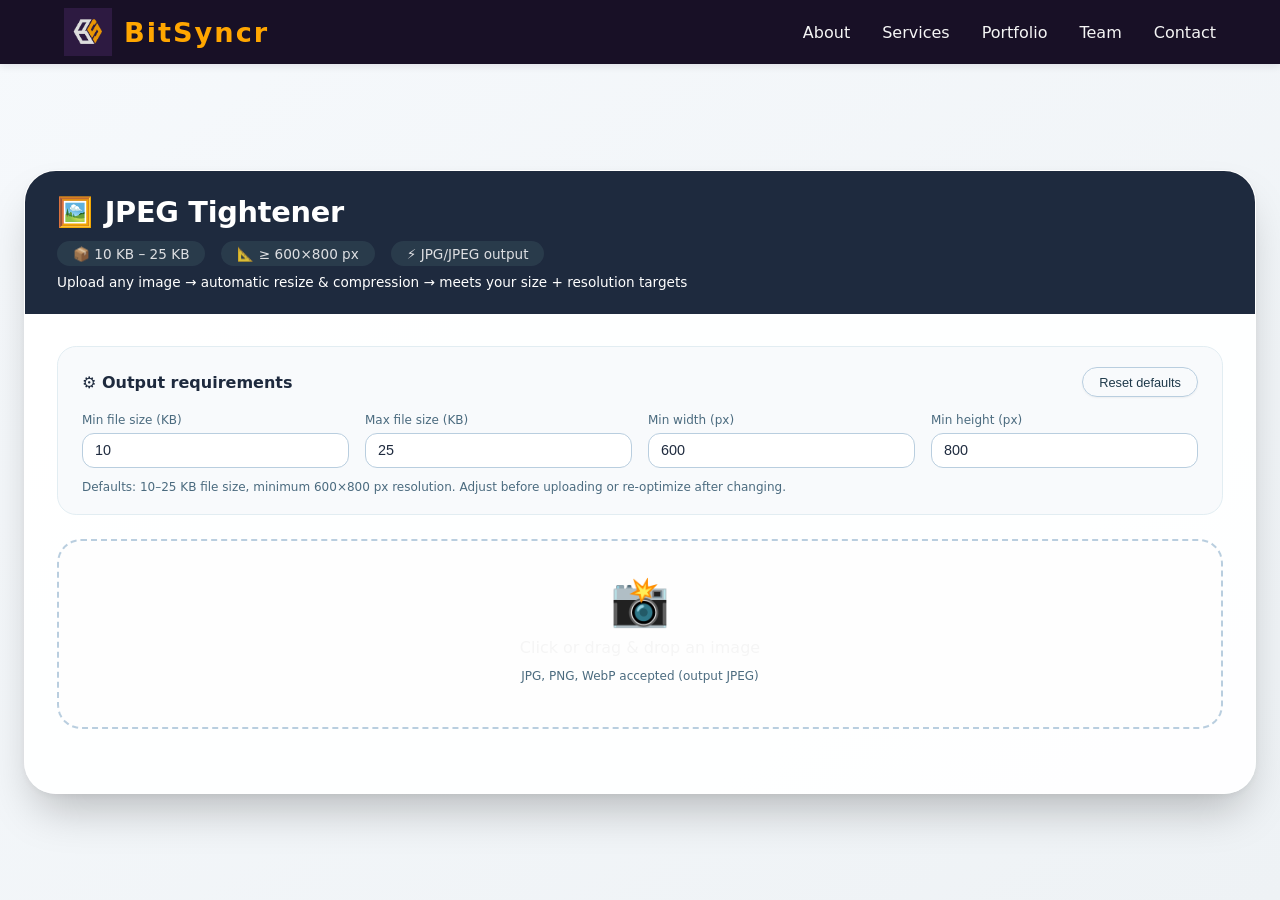
==== commit 5e846263: "Add adjustable output settings & constraint support Introduce a new settings panel (HTML/CSS) and wi" ====
--- a/ImageOptimize/index.html
+++ b/ImageOptimize/index.html
@@ -231,6 +231,80 @@
         hr {
             margin: 1rem 0;
             border-color: #e2edf2;
+        }
+
+        .settings-panel {
+            background: #f8fafc;
+            border: 1px solid #e2edf2;
+            border-radius: 1.2rem;
+            padding: 1.25rem 1.5rem;
+            margin-bottom: 1.5rem;
+        }
+
+        .settings-header {
+            display: flex;
+            align-items: center;
+            justify-content: space-between;
+            gap: 1rem;
+            margin-bottom: 1rem;
+        }
+
+        .settings-header h2 {
+            margin: 0;
+            font-size: 1rem;
+            font-weight: 600;
+            color: #1e2a3e;
+        }
+
+        .settings-grid {
+            display: grid;
+            grid-template-columns: repeat(auto-fit, minmax(140px, 1fr));
+            gap: 1rem;
+        }
+
+        .settings-field label {
+            display: block;
+            font-size: 0.75rem;
+            font-weight: 500;
+            color: #4b6b7f;
+            margin-bottom: 0.35rem;
+        }
+
+        .settings-field input {
+            width: 100%;
+            padding: 0.55rem 0.75rem;
+            border: 1px solid #b9cedf;
+            border-radius: 0.75rem;
+            font-size: 0.9rem;
+            background: white;
+            color: #1e2a3e;
+        }
+
+        .settings-field input:focus {
+            outline: none;
+            border-color: #3b82f6;
+            box-shadow: 0 0 0 3px rgba(59, 130, 246, 0.15);
+        }
+
+        .settings-field input.invalid {
+            border-color: #d32f2f;
+        }
+
+        .settings-note {
+            margin: 0.75rem 0 0;
+            font-size: 0.75rem;
+            color: #4b6b7f;
+        }
+
+        .settings-actions {
+            display: flex;
+            gap: 0.75rem;
+            flex-wrap: wrap;
+        }
+
+        .card .btn-sm {
+            padding: 0.4rem 1rem;
+            font-size: 0.8rem;
         }
 
         @media (max-width: 680px) {
@@ -270,14 +344,43 @@
 <div class="card">
     <div class="card-header">
         <h1>JPEG Tightener</h1>
-        <div class="badge-group">
-            <span class="badge">📦 10 KB – 25 KB</span>
-            <span class="badge">📐 ≥ 600x800 px</span>
+        <div class="badge-group" id="badgeGroup">
+            <span class="badge" id="badgeSize">📦 10 KB – 25 KB</span>
+            <span class="badge" id="badgeDims">📐 ≥ 600×800 px</span>
             <span class="badge">⚡ JPG/JPEG output</span>
         </div>
-        <p style="margin: 0.5rem 0 0; font-size: 0.85rem;">Upload any image → automatic resize & compression → meets strict size + resolution</p>
+        <p style="margin: 0.5rem 0 0; font-size: 0.85rem;">Upload any image → automatic resize & compression → meets your size + resolution targets</p>
     </div>
     <div class="content">
+        <div class="settings-panel">
+            <div class="settings-header">
+                <h2>⚙️ Output requirements</h2>
+                <div class="settings-actions">
+                    <button type="button" id="resetSettingsBtn" class="btn btn-outline btn-sm">Reset defaults</button>
+                    <button type="button" id="reprocessBtn" class="btn btn-primary btn-sm" style="display: none;">Re-optimize</button>
+                </div>
+            </div>
+            <div class="settings-grid">
+                <div class="settings-field">
+                    <label for="minSizeKb">Min file size (KB)</label>
+                    <input type="number" id="minSizeKb" min="1" max="5120" step="1" value="10">
+                </div>
+                <div class="settings-field">
+                    <label for="maxSizeKb">Max file size (KB)</label>
+                    <input type="number" id="maxSizeKb" min="1" max="5120" step="1" value="25">
+                </div>
+                <div class="settings-field">
+                    <label for="minWidth">Min width (px)</label>
+                    <input type="number" id="minWidth" min="1" max="8000" step="1" value="600">
+                </div>
+                <div class="settings-field">
+                    <label for="minHeight">Min height (px)</label>
+                    <input type="number" id="minHeight" min="1" max="8000" step="1" value="800">
+                </div>
+            </div>
+            <p class="settings-note">Defaults: 10–25 KB file size, minimum 600×800 px resolution. Adjust before uploading or re-optimize after changing.</p>
+        </div>
+
         <div class="upload-area" id="dropZone">
             <div class="upload-icon">📸</div>
             <p style="margin: 0 0 0.3rem; font-weight: 500;">Click or drag & drop an image</p>
@@ -330,16 +433,16 @@
     }));
 </script>
 <script>
-    // ----- CONSTRAINTS -----
-    const MIN_WIDTH = 600;
-    const MIN_HEIGHT = 800;
-    const MIN_SIZE_BYTES = 10240;   // 10 KB
-    const MAX_SIZE_BYTES = 25600;   // 25 KB
-    const MIN_QUALITY = 0.05;       // 5% quality floor
-    const MAX_QUALITY = 0.95;       // 95% quality ceiling
-    const MAX_ITER_DIM = 12;         // dimension adjustment safety
-    
-    // DOM elements
+    const DEFAULT_CONSTRAINTS = {
+        minSizeKb: 10,
+        maxSizeKb: 25,
+        minWidth: 600,
+        minHeight: 800
+    };
+    const MIN_QUALITY = 0.05;
+    const MAX_QUALITY = 0.95;
+    const MAX_ITER_DIM = 12;
+
     const fileInput = document.getElementById('fileInput');
     const dropZone = document.getElementById('dropZone');
     const previewGrid = document.getElementById('previewGrid');
@@ -354,14 +457,80 @@
     const downloadSection = document.getElementById('downloadSection');
     const downloadBtn = document.getElementById('downloadBtn');
     const resetBtn = document.getElementById('resetBtn');
+    const minSizeKbInput = document.getElementById('minSizeKb');
+    const maxSizeKbInput = document.getElementById('maxSizeKb');
+    const minWidthInput = document.getElementById('minWidth');
+    const minHeightInput = document.getElementById('minHeight');
+    const resetSettingsBtn = document.getElementById('resetSettingsBtn');
+    const reprocessBtn = document.getElementById('reprocessBtn');
+    const badgeSize = document.getElementById('badgeSize');
+    const badgeDims = document.getElementById('badgeDims');
+    const settingsInputs = [minSizeKbInput, maxSizeKbInput, minWidthInput, minHeightInput];
     
     let currentProcessedBlob = null;      // final jpeg blob
     let currentProcessedURL = null;
     let originalFileObj = null;
     let originalImageElement = null;
     let isProcessing = false;
-    
-    // helper: format bytes
+
+    function getConstraints() {
+        return {
+            minWidth: parseInt(minWidthInput.value, 10),
+            minHeight: parseInt(minHeightInput.value, 10),
+            minSizeBytes: parseInt(minSizeKbInput.value, 10) * 1024,
+            maxSizeBytes: parseInt(maxSizeKbInput.value, 10) * 1024,
+            minSizeKb: parseInt(minSizeKbInput.value, 10),
+            maxSizeKb: parseInt(maxSizeKbInput.value, 10)
+        };
+    }
+
+    function validateConstraints() {
+        const c = getConstraints();
+        let valid = true;
+
+        settingsInputs.forEach(input => input.classList.remove('invalid'));
+
+        if (!Number.isFinite(c.minSizeKb) || c.minSizeKb < 1) {
+            minSizeKbInput.classList.add('invalid');
+            valid = false;
+        }
+        if (!Number.isFinite(c.maxSizeKb) || c.maxSizeKb < 1) {
+            maxSizeKbInput.classList.add('invalid');
+            valid = false;
+        }
+        if (!Number.isFinite(c.minWidth) || c.minWidth < 1) {
+            minWidthInput.classList.add('invalid');
+            valid = false;
+        }
+        if (!Number.isFinite(c.minHeight) || c.minHeight < 1) {
+            minHeightInput.classList.add('invalid');
+            valid = false;
+        }
+        if (valid && c.minSizeKb > c.maxSizeKb) {
+            minSizeKbInput.classList.add('invalid');
+            maxSizeKbInput.classList.add('invalid');
+            valid = false;
+        }
+
+        return { valid, constraints: c };
+    }
+
+    function updateBadgeDisplay() {
+        const { valid, constraints } = validateConstraints();
+        if (!valid) return;
+        badgeSize.textContent = `📦 ${constraints.minSizeKb} KB – ${constraints.maxSizeKb} KB`;
+        badgeDims.textContent = `📐 ≥ ${constraints.minWidth}×${constraints.minHeight} px`;
+    }
+
+    function applyDefaultSettings() {
+        minSizeKbInput.value = DEFAULT_CONSTRAINTS.minSizeKb;
+        maxSizeKbInput.value = DEFAULT_CONSTRAINTS.maxSizeKb;
+        minWidthInput.value = DEFAULT_CONSTRAINTS.minWidth;
+        minHeightInput.value = DEFAULT_CONSTRAINTS.minHeight;
+        settingsInputs.forEach(input => input.classList.remove('invalid'));
+        updateBadgeDisplay();
+    }
+
     function formatBytes(bytes) {
         if (bytes === 0) return '0 Bytes';
         const k = 1024;
@@ -475,34 +644,38 @@
         return { success: false, reason: 'undersize_final', blob: bestRespectMax.blob, size: bestRespectMax.size, quality: bestRespectMax.quality };
     }
     
-    // ensure min dimensions (preserve aspect ratio)
-    function enforceMinDimensions(imgWidth, imgHeight) {
+    function enforceMinDimensions(imgWidth, imgHeight, constraints) {
         let targetW = imgWidth;
         let targetH = imgHeight;
-        if (imgWidth < MIN_WIDTH || imgHeight < MIN_HEIGHT) {
-            const scaleX = MIN_WIDTH / imgWidth;
-            const scaleY = MIN_HEIGHT / imgHeight;
+        if (imgWidth < constraints.minWidth || imgHeight < constraints.minHeight) {
+            const scaleX = constraints.minWidth / imgWidth;
+            const scaleY = constraints.minHeight / imgHeight;
             const scale = Math.max(scaleX, scaleY);
             targetW = Math.round(imgWidth * scale);
             targetH = Math.round(imgHeight * scale);
         }
-        return { width: Math.max(targetW, MIN_WIDTH), height: Math.max(targetH, MIN_HEIGHT) };
-    }
-    
-    // Main adaptive algorithm: meets 10-25KB & min resolution
-    async function optimizeToConstraints(originalImgElement, naturalWidth, naturalHeight) {
-        // Step 1: ensure we meet min resolution (upscale if needed) – initial dimensions candidate
-        let curDimensions = enforceMinDimensions(naturalWidth, naturalHeight);
+        return {
+            width: Math.max(targetW, constraints.minWidth),
+            height: Math.max(targetH, constraints.minHeight)
+        };
+    }
+
+    async function optimizeToConstraints(originalImgElement, naturalWidth, naturalHeight, constraints) {
+        let curDimensions = enforceMinDimensions(naturalWidth, naturalHeight, constraints);
         let currentWidth = curDimensions.width;
         let currentHeight = curDimensions.height;
-        
-        let bestResult = null;
+
         let iteration = 0;
         const maxAttempts = MAX_ITER_DIM;
-        
+
         while (iteration < maxAttempts) {
-            // try quality search for current dimensions
-            const qualityResult = await findQualityForDimensions(originalImgElement, currentWidth, currentHeight, MIN_SIZE_BYTES, MAX_SIZE_BYTES);
+            const qualityResult = await findQualityForDimensions(
+                originalImgElement,
+                currentWidth,
+                currentHeight,
+                constraints.minSizeBytes,
+                constraints.maxSizeBytes
+            );
             
             if (qualityResult.success && qualityResult.blob) {
                 // perfect match within range
@@ -516,17 +689,16 @@
                 let newWidth = Math.floor(currentWidth * 0.88);
                 let newHeight = Math.floor(currentHeight * 0.88);
                 // clamp to min constraints
-                const minRatio = Math.max(MIN_WIDTH / newWidth, MIN_HEIGHT / newHeight);
+                const minRatio = Math.max(constraints.minWidth / newWidth, constraints.minHeight / newHeight);
                 if (minRatio > 1) {
-                    newWidth = Math.max(MIN_WIDTH, Math.floor(newWidth * minRatio));
-                    newHeight = Math.max(MIN_HEIGHT, Math.floor(newHeight * minRatio));
+                    newWidth = Math.max(constraints.minWidth, Math.floor(newWidth * minRatio));
+                    newHeight = Math.max(constraints.minHeight, Math.floor(newHeight * minRatio));
                 } else {
-                    newWidth = Math.max(MIN_WIDTH, newWidth);
-                    newHeight = Math.max(MIN_HEIGHT, newHeight);
+                    newWidth = Math.max(constraints.minWidth, newWidth);
+                    newHeight = Math.max(constraints.minHeight, newHeight);
                 }
                 if (newWidth === currentWidth && newHeight === currentHeight) {
-                    // cannot shrink further without violating min resolution => impossible
-                    throw new Error("Cannot meet file size ≤25KB even at lowest quality and minimum dimensions (600x800). Image is too complex. Try a simpler image.");
+                    throw new Error(`Cannot meet file size ≤${constraints.maxSizeKb}KB even at lowest quality and minimum dimensions (${constraints.minWidth}×${constraints.minHeight}). Image is too complex. Try a simpler image or raise the max size.`);
                 }
                 currentWidth = newWidth;
                 currentHeight = newHeight;
@@ -554,23 +726,35 @@
         }
         
         // final attempt: after loop, try one last time with best dimensions
-        const finalAttempt = await findQualityForDimensions(originalImgElement, currentWidth, currentHeight, MIN_SIZE_BYTES, MAX_SIZE_BYTES);
+        const finalAttempt = await findQualityForDimensions(
+            originalImgElement,
+            currentWidth,
+            currentHeight,
+            constraints.minSizeBytes,
+            constraints.maxSizeBytes
+        );
         if (finalAttempt.blob) {
             return { blob: finalAttempt.blob, size: finalAttempt.size, width: currentWidth, height: currentHeight, quality: finalAttempt.quality || 0.7 };
         }
         throw new Error("Unable to produce image that respects both constraints. Try a different image.");
     }
     
-    // main processing pipeline
     async function processImage(file) {
         if (!file) return;
+
+        const { valid, constraints } = validateConstraints();
+        if (!valid) {
+            showStatus("Please fix the output requirements: min size must be ≤ max size, and all values must be at least 1.", false);
+            return;
+        }
+
         if (isProcessing) {
             showStatus("Processing already in progress...", false);
             return;
         }
         isProcessing = true;
         showStatus("⏳ Loading & optimizing image... hold on", false);
-        
+
         try {
             // read as dataURL and load image
             const reader = new FileReader();
@@ -597,8 +781,7 @@
             origDimsSpan.innerText = `${origWidth} × ${origHeight}`;
             origSizeSpan.innerText = formatBytes(origSizeBytes);
             
-            // run optimizer
-            const optimized = await optimizeToConstraints(img, origWidth, origHeight);
+            const optimized = await optimizeToConstraints(img, origWidth, origHeight, constraints);
             
             if (optimized.blob) {
                 const optURL = URL.createObjectURL(optimized.blob);
@@ -610,36 +793,33 @@
                 const finalSizeBytes = optimized.size;
                 optSizeSpan.innerText = formatBytes(finalSizeBytes);
                 
-                // compliance verification
-                const dimsOk = (optimized.width >= MIN_WIDTH && optimized.height >= MIN_HEIGHT);
-                const sizeOk = (finalSizeBytes >= MIN_SIZE_BYTES && finalSizeBytes <= MAX_SIZE_BYTES);
+                const dimsOk = (optimized.width >= constraints.minWidth && optimized.height >= constraints.minHeight);
+                const sizeOk = (finalSizeBytes >= constraints.minSizeBytes && finalSizeBytes <= constraints.maxSizeBytes);
                 let complianceText = "";
-                let complianceColor = "";
                 if (dimsOk && sizeOk) {
-                    complianceText = "✅ Fully compliant";
+                    complianceText = `✓ Meets ${constraints.minSizeKb}–${constraints.maxSizeKb} KB & ≥${constraints.minWidth}×${constraints.minHeight}`;
                     complianceBadge.style.color = "#2e7d32";
-                } else if (dimsOk && finalSizeBytes < MIN_SIZE_BYTES) {
-                    complianceText = "⚠️ Size below 10KB (max quality reached)";
+                } else if (dimsOk && finalSizeBytes < constraints.minSizeBytes) {
+                    complianceText = `⚠️ Size below ${constraints.minSizeKb} KB (max quality reached)`;
                     complianceBadge.style.color = "#e68a2e";
-                } else if (dimsOk && finalSizeBytes > MAX_SIZE_BYTES) {
-                    complianceText = "⚠️ Slightly above 25KB (try simpler image)";
+                } else if (dimsOk && finalSizeBytes > constraints.maxSizeBytes) {
+                    complianceText = `⚠️ Slightly above ${constraints.maxSizeKb} KB (try simpler image)`;
                     complianceBadge.style.color = "#c62828";
                 } else {
                     complianceText = "⚠️ Resolution constraint barely met, but within bounds";
                     complianceBadge.style.color = "#f5a623";
                 }
-                if (dimsOk && sizeOk) complianceText = "✓ Meets 10KB–25KB & ≥600x800";
                 complianceBadge.innerText = complianceText;
-                
-                // Show download section and preview
+
                 previewGrid.style.display = "flex";
                 downloadSection.style.display = "block";
+                reprocessBtn.style.display = "inline-block";
                 if (dimsOk && sizeOk) {
-                    showStatus("✅ Optimization successful! Image satisfies all constraints (10–25KB, 600x800+). Ready to download.", true);
-                } else if (finalSizeBytes < MIN_SIZE_BYTES) {
-                    showStatus(`⚠️ Final size ${formatBytes(finalSizeBytes)} is below 10KB. Upscaling limited. Still meets resolution.`, false);
-                } else if (finalSizeBytes > MAX_SIZE_BYTES) {
-                    showStatus(`⚠️ Final size ${formatBytes(finalSizeBytes)} slightly exceeds 25KB (max ${MAX_SIZE_BYTES/1024}KB). Try original with less texture/detail.`, false);
+                    showStatus(`✅ Optimization successful! Image satisfies your targets (${constraints.minSizeKb}–${constraints.maxSizeKb} KB, ≥${constraints.minWidth}×${constraints.minHeight}). Ready to download.`, true);
+                } else if (finalSizeBytes < constraints.minSizeBytes) {
+                    showStatus(`⚠️ Final size ${formatBytes(finalSizeBytes)} is below ${constraints.minSizeKb} KB. Upscaling limited. Still meets resolution.`, false);
+                } else if (finalSizeBytes > constraints.maxSizeBytes) {
+                    showStatus(`⚠️ Final size ${formatBytes(finalSizeBytes)} slightly exceeds ${constraints.maxSizeKb} KB. Try original with less texture/detail or raise max size.`, false);
                 } else {
                     showStatus("✔ Image processed but double-check resolution. Usually fine.", true);
                 }
@@ -681,8 +861,28 @@
         optimizedImg.src = "";
         originalFileObj = null;
         originalImageElement = null;
-    }
-    
+        reprocessBtn.style.display = "none";
+    }
+
+    settingsInputs.forEach(input => {
+        input.addEventListener('input', updateBadgeDisplay);
+    });
+
+    resetSettingsBtn.addEventListener('click', () => {
+        applyDefaultSettings();
+        if (originalFileObj) {
+            showStatus("Defaults restored. Click Re-optimize to apply to the current image.", false);
+        }
+    });
+
+    reprocessBtn.addEventListener('click', () => {
+        if (originalFileObj) {
+            processImage(originalFileObj);
+        }
+    });
+
+    updateBadgeDisplay();
+
     // download handler
     downloadBtn.addEventListener('click', () => {
         if (currentProcessedBlob) {
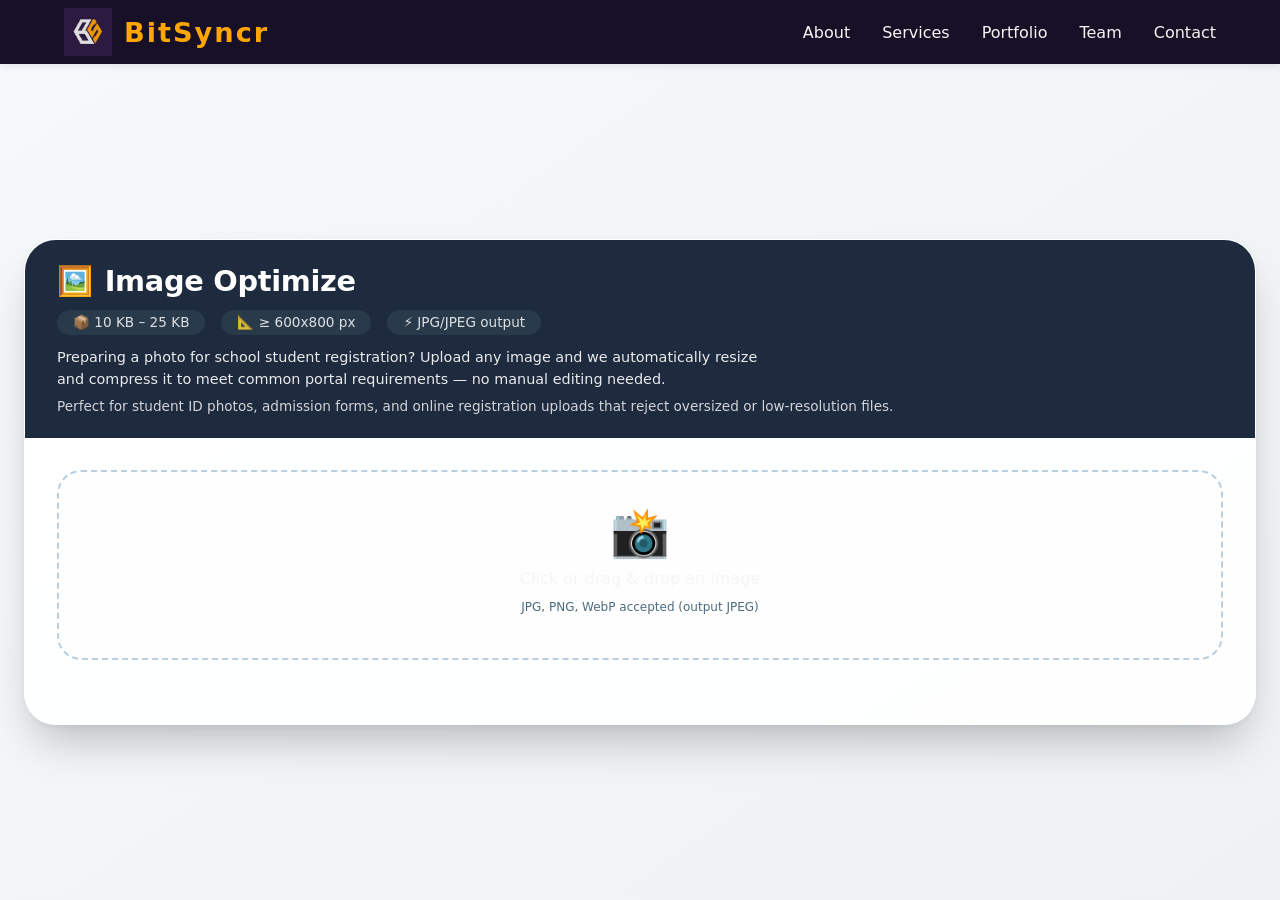
==== commit 5c5ac9f8: "Rename JPEG Optimizer to Image Optimize Update ImageOptimize pages and site index to use the new pro" ====
--- a/ImageOptimize/index.html
+++ b/ImageOptimize/index.html
@@ -3,7 +3,7 @@
 <head>
     <meta charset="UTF-8">
     <meta name="viewport" content="width=device-width, initial-scale=1.0, user-scalable=yes">
-    <title>JPEG Optimizer | BitSyncr</title>
+    <title>Image Optimize | BitSyncr</title>
     <link rel="icon" type="image/png" href="../assets/logo.png">
     <link rel="stylesheet" href="../styles.css">
     <link rel="preconnect" href="https://fonts.googleapis.com">
@@ -80,6 +80,20 @@
             display: inline-flex;
             align-items: center;
             gap: 8px;
+        }
+
+        .card-description {
+            margin: 0.75rem 0 0;
+            font-size: 0.9rem;
+            line-height: 1.5;
+            opacity: 0.9;
+            max-width: 720px;
+        }
+
+        .card-tagline {
+            margin: 0.5rem 0 0;
+            font-size: 0.85rem;
+            opacity: 0.8;
         }
 
         .content {
@@ -231,80 +245,6 @@
         hr {
             margin: 1rem 0;
             border-color: #e2edf2;
-        }
-
-        .settings-panel {
-            background: #f8fafc;
-            border: 1px solid #e2edf2;
-            border-radius: 1.2rem;
-            padding: 1.25rem 1.5rem;
-            margin-bottom: 1.5rem;
-        }
-
-        .settings-header {
-            display: flex;
-            align-items: center;
-            justify-content: space-between;
-            gap: 1rem;
-            margin-bottom: 1rem;
-        }
-
-        .settings-header h2 {
-            margin: 0;
-            font-size: 1rem;
-            font-weight: 600;
-            color: #1e2a3e;
-        }
-
-        .settings-grid {
-            display: grid;
-            grid-template-columns: repeat(auto-fit, minmax(140px, 1fr));
-            gap: 1rem;
-        }
-
-        .settings-field label {
-            display: block;
-            font-size: 0.75rem;
-            font-weight: 500;
-            color: #4b6b7f;
-            margin-bottom: 0.35rem;
-        }
-
-        .settings-field input {
-            width: 100%;
-            padding: 0.55rem 0.75rem;
-            border: 1px solid #b9cedf;
-            border-radius: 0.75rem;
-            font-size: 0.9rem;
-            background: white;
-            color: #1e2a3e;
-        }
-
-        .settings-field input:focus {
-            outline: none;
-            border-color: #3b82f6;
-            box-shadow: 0 0 0 3px rgba(59, 130, 246, 0.15);
-        }
-
-        .settings-field input.invalid {
-            border-color: #d32f2f;
-        }
-
-        .settings-note {
-            margin: 0.75rem 0 0;
-            font-size: 0.75rem;
-            color: #4b6b7f;
-        }
-
-        .settings-actions {
-            display: flex;
-            gap: 0.75rem;
-            flex-wrap: wrap;
-        }
-
-        .card .btn-sm {
-            padding: 0.4rem 1rem;
-            font-size: 0.8rem;
         }
 
         @media (max-width: 680px) {
@@ -343,44 +283,16 @@
 <main class="tool-main">
 <div class="card">
     <div class="card-header">
-        <h1>JPEG Tightener</h1>
-        <div class="badge-group" id="badgeGroup">
-            <span class="badge" id="badgeSize">📦 10 KB – 25 KB</span>
-            <span class="badge" id="badgeDims">📐 ≥ 600×800 px</span>
+        <h1>Image Optimize</h1>
+        <div class="badge-group">
+            <span class="badge">📦 10 KB – 25 KB</span>
+            <span class="badge">📐 ≥ 600x800 px</span>
             <span class="badge">⚡ JPG/JPEG output</span>
         </div>
-        <p style="margin: 0.5rem 0 0; font-size: 0.85rem;">Upload any image → automatic resize & compression → meets your size + resolution targets</p>
+        <p class="card-description">Preparing a photo for school student registration? Upload any image and we automatically resize and compress it to meet common portal requirements — no manual editing needed.</p>
+        <p class="card-tagline">Perfect for student ID photos, admission forms, and online registration uploads that reject oversized or low-resolution files.</p>
     </div>
     <div class="content">
-        <div class="settings-panel">
-            <div class="settings-header">
-                <h2>⚙️ Output requirements</h2>
-                <div class="settings-actions">
-                    <button type="button" id="resetSettingsBtn" class="btn btn-outline btn-sm">Reset defaults</button>
-                    <button type="button" id="reprocessBtn" class="btn btn-primary btn-sm" style="display: none;">Re-optimize</button>
-                </div>
-            </div>
-            <div class="settings-grid">
-                <div class="settings-field">
-                    <label for="minSizeKb">Min file size (KB)</label>
-                    <input type="number" id="minSizeKb" min="1" max="5120" step="1" value="10">
-                </div>
-                <div class="settings-field">
-                    <label for="maxSizeKb">Max file size (KB)</label>
-                    <input type="number" id="maxSizeKb" min="1" max="5120" step="1" value="25">
-                </div>
-                <div class="settings-field">
-                    <label for="minWidth">Min width (px)</label>
-                    <input type="number" id="minWidth" min="1" max="8000" step="1" value="600">
-                </div>
-                <div class="settings-field">
-                    <label for="minHeight">Min height (px)</label>
-                    <input type="number" id="minHeight" min="1" max="8000" step="1" value="800">
-                </div>
-            </div>
-            <p class="settings-note">Defaults: 10–25 KB file size, minimum 600×800 px resolution. Adjust before uploading or re-optimize after changing.</p>
-        </div>
-
         <div class="upload-area" id="dropZone">
             <div class="upload-icon">📸</div>
             <p style="margin: 0 0 0.3rem; font-weight: 500;">Click or drag & drop an image</p>
@@ -433,16 +345,16 @@
     }));
 </script>
 <script>
-    const DEFAULT_CONSTRAINTS = {
-        minSizeKb: 10,
-        maxSizeKb: 25,
-        minWidth: 600,
-        minHeight: 800
-    };
-    const MIN_QUALITY = 0.05;
-    const MAX_QUALITY = 0.95;
-    const MAX_ITER_DIM = 12;
-
+    // ----- CONSTRAINTS -----
+    const MIN_WIDTH = 600;
+    const MIN_HEIGHT = 800;
+    const MIN_SIZE_BYTES = 10240;   // 10 KB
+    const MAX_SIZE_BYTES = 25600;   // 25 KB
+    const MIN_QUALITY = 0.05;       // 5% quality floor
+    const MAX_QUALITY = 0.95;       // 95% quality ceiling
+    const MAX_ITER_DIM = 12;         // dimension adjustment safety
+    
+    // DOM elements
     const fileInput = document.getElementById('fileInput');
     const dropZone = document.getElementById('dropZone');
     const previewGrid = document.getElementById('previewGrid');
@@ -457,80 +369,14 @@
     const downloadSection = document.getElementById('downloadSection');
     const downloadBtn = document.getElementById('downloadBtn');
     const resetBtn = document.getElementById('resetBtn');
-    const minSizeKbInput = document.getElementById('minSizeKb');
-    const maxSizeKbInput = document.getElementById('maxSizeKb');
-    const minWidthInput = document.getElementById('minWidth');
-    const minHeightInput = document.getElementById('minHeight');
-    const resetSettingsBtn = document.getElementById('resetSettingsBtn');
-    const reprocessBtn = document.getElementById('reprocessBtn');
-    const badgeSize = document.getElementById('badgeSize');
-    const badgeDims = document.getElementById('badgeDims');
-    const settingsInputs = [minSizeKbInput, maxSizeKbInput, minWidthInput, minHeightInput];
     
     let currentProcessedBlob = null;      // final jpeg blob
     let currentProcessedURL = null;
     let originalFileObj = null;
     let originalImageElement = null;
     let isProcessing = false;
-
-    function getConstraints() {
-        return {
-            minWidth: parseInt(minWidthInput.value, 10),
-            minHeight: parseInt(minHeightInput.value, 10),
-            minSizeBytes: parseInt(minSizeKbInput.value, 10) * 1024,
-            maxSizeBytes: parseInt(maxSizeKbInput.value, 10) * 1024,
-            minSizeKb: parseInt(minSizeKbInput.value, 10),
-            maxSizeKb: parseInt(maxSizeKbInput.value, 10)
-        };
-    }
-
-    function validateConstraints() {
-        const c = getConstraints();
-        let valid = true;
-
-        settingsInputs.forEach(input => input.classList.remove('invalid'));
-
-        if (!Number.isFinite(c.minSizeKb) || c.minSizeKb < 1) {
-            minSizeKbInput.classList.add('invalid');
-            valid = false;
-        }
-        if (!Number.isFinite(c.maxSizeKb) || c.maxSizeKb < 1) {
-            maxSizeKbInput.classList.add('invalid');
-            valid = false;
-        }
-        if (!Number.isFinite(c.minWidth) || c.minWidth < 1) {
-            minWidthInput.classList.add('invalid');
-            valid = false;
-        }
-        if (!Number.isFinite(c.minHeight) || c.minHeight < 1) {
-            minHeightInput.classList.add('invalid');
-            valid = false;
-        }
-        if (valid && c.minSizeKb > c.maxSizeKb) {
-            minSizeKbInput.classList.add('invalid');
-            maxSizeKbInput.classList.add('invalid');
-            valid = false;
-        }
-
-        return { valid, constraints: c };
-    }
-
-    function updateBadgeDisplay() {
-        const { valid, constraints } = validateConstraints();
-        if (!valid) return;
-        badgeSize.textContent = `📦 ${constraints.minSizeKb} KB – ${constraints.maxSizeKb} KB`;
-        badgeDims.textContent = `📐 ≥ ${constraints.minWidth}×${constraints.minHeight} px`;
-    }
-
-    function applyDefaultSettings() {
-        minSizeKbInput.value = DEFAULT_CONSTRAINTS.minSizeKb;
-        maxSizeKbInput.value = DEFAULT_CONSTRAINTS.maxSizeKb;
-        minWidthInput.value = DEFAULT_CONSTRAINTS.minWidth;
-        minHeightInput.value = DEFAULT_CONSTRAINTS.minHeight;
-        settingsInputs.forEach(input => input.classList.remove('invalid'));
-        updateBadgeDisplay();
-    }
-
+    
+    // helper: format bytes
     function formatBytes(bytes) {
         if (bytes === 0) return '0 Bytes';
         const k = 1024;
@@ -644,38 +490,34 @@
         return { success: false, reason: 'undersize_final', blob: bestRespectMax.blob, size: bestRespectMax.size, quality: bestRespectMax.quality };
     }
     
-    function enforceMinDimensions(imgWidth, imgHeight, constraints) {
+    // ensure min dimensions (preserve aspect ratio)
+    function enforceMinDimensions(imgWidth, imgHeight) {
         let targetW = imgWidth;
         let targetH = imgHeight;
-        if (imgWidth < constraints.minWidth || imgHeight < constraints.minHeight) {
-            const scaleX = constraints.minWidth / imgWidth;
-            const scaleY = constraints.minHeight / imgHeight;
+        if (imgWidth < MIN_WIDTH || imgHeight < MIN_HEIGHT) {
+            const scaleX = MIN_WIDTH / imgWidth;
+            const scaleY = MIN_HEIGHT / imgHeight;
             const scale = Math.max(scaleX, scaleY);
             targetW = Math.round(imgWidth * scale);
             targetH = Math.round(imgHeight * scale);
         }
-        return {
-            width: Math.max(targetW, constraints.minWidth),
-            height: Math.max(targetH, constraints.minHeight)
-        };
-    }
-
-    async function optimizeToConstraints(originalImgElement, naturalWidth, naturalHeight, constraints) {
-        let curDimensions = enforceMinDimensions(naturalWidth, naturalHeight, constraints);
+        return { width: Math.max(targetW, MIN_WIDTH), height: Math.max(targetH, MIN_HEIGHT) };
+    }
+    
+    // Main adaptive algorithm: meets 10-25KB & min resolution
+    async function optimizeToConstraints(originalImgElement, naturalWidth, naturalHeight) {
+        // Step 1: ensure we meet min resolution (upscale if needed) – initial dimensions candidate
+        let curDimensions = enforceMinDimensions(naturalWidth, naturalHeight);
         let currentWidth = curDimensions.width;
         let currentHeight = curDimensions.height;
-
+        
+        let bestResult = null;
         let iteration = 0;
         const maxAttempts = MAX_ITER_DIM;
-
+        
         while (iteration < maxAttempts) {
-            const qualityResult = await findQualityForDimensions(
-                originalImgElement,
-                currentWidth,
-                currentHeight,
-                constraints.minSizeBytes,
-                constraints.maxSizeBytes
-            );
+            // try quality search for current dimensions
+            const qualityResult = await findQualityForDimensions(originalImgElement, currentWidth, currentHeight, MIN_SIZE_BYTES, MAX_SIZE_BYTES);
             
             if (qualityResult.success && qualityResult.blob) {
                 // perfect match within range
@@ -689,16 +531,17 @@
                 let newWidth = Math.floor(currentWidth * 0.88);
                 let newHeight = Math.floor(currentHeight * 0.88);
                 // clamp to min constraints
-                const minRatio = Math.max(constraints.minWidth / newWidth, constraints.minHeight / newHeight);
+                const minRatio = Math.max(MIN_WIDTH / newWidth, MIN_HEIGHT / newHeight);
                 if (minRatio > 1) {
-                    newWidth = Math.max(constraints.minWidth, Math.floor(newWidth * minRatio));
-                    newHeight = Math.max(constraints.minHeight, Math.floor(newHeight * minRatio));
+                    newWidth = Math.max(MIN_WIDTH, Math.floor(newWidth * minRatio));
+                    newHeight = Math.max(MIN_HEIGHT, Math.floor(newHeight * minRatio));
                 } else {
-                    newWidth = Math.max(constraints.minWidth, newWidth);
-                    newHeight = Math.max(constraints.minHeight, newHeight);
+                    newWidth = Math.max(MIN_WIDTH, newWidth);
+                    newHeight = Math.max(MIN_HEIGHT, newHeight);
                 }
                 if (newWidth === currentWidth && newHeight === currentHeight) {
-                    throw new Error(`Cannot meet file size ≤${constraints.maxSizeKb}KB even at lowest quality and minimum dimensions (${constraints.minWidth}×${constraints.minHeight}). Image is too complex. Try a simpler image or raise the max size.`);
+                    // cannot shrink further without violating min resolution => impossible
+                    throw new Error("Cannot meet file size ≤25KB even at lowest quality and minimum dimensions (600x800). Image is too complex. Try a simpler image.");
                 }
                 currentWidth = newWidth;
                 currentHeight = newHeight;
@@ -726,35 +569,23 @@
         }
         
         // final attempt: after loop, try one last time with best dimensions
-        const finalAttempt = await findQualityForDimensions(
-            originalImgElement,
-            currentWidth,
-            currentHeight,
-            constraints.minSizeBytes,
-            constraints.maxSizeBytes
-        );
+        const finalAttempt = await findQualityForDimensions(originalImgElement, currentWidth, currentHeight, MIN_SIZE_BYTES, MAX_SIZE_BYTES);
         if (finalAttempt.blob) {
             return { blob: finalAttempt.blob, size: finalAttempt.size, width: currentWidth, height: currentHeight, quality: finalAttempt.quality || 0.7 };
         }
         throw new Error("Unable to produce image that respects both constraints. Try a different image.");
     }
     
+    // main processing pipeline
     async function processImage(file) {
         if (!file) return;
-
-        const { valid, constraints } = validateConstraints();
-        if (!valid) {
-            showStatus("Please fix the output requirements: min size must be ≤ max size, and all values must be at least 1.", false);
-            return;
-        }
-
         if (isProcessing) {
             showStatus("Processing already in progress...", false);
             return;
         }
         isProcessing = true;
         showStatus("⏳ Loading & optimizing image... hold on", false);
-
+        
         try {
             // read as dataURL and load image
             const reader = new FileReader();
@@ -781,7 +612,8 @@
             origDimsSpan.innerText = `${origWidth} × ${origHeight}`;
             origSizeSpan.innerText = formatBytes(origSizeBytes);
             
-            const optimized = await optimizeToConstraints(img, origWidth, origHeight, constraints);
+            // run optimizer
+            const optimized = await optimizeToConstraints(img, origWidth, origHeight);
             
             if (optimized.blob) {
                 const optURL = URL.createObjectURL(optimized.blob);
@@ -793,33 +625,36 @@
                 const finalSizeBytes = optimized.size;
                 optSizeSpan.innerText = formatBytes(finalSizeBytes);
                 
-                const dimsOk = (optimized.width >= constraints.minWidth && optimized.height >= constraints.minHeight);
-                const sizeOk = (finalSizeBytes >= constraints.minSizeBytes && finalSizeBytes <= constraints.maxSizeBytes);
+                // compliance verification
+                const dimsOk = (optimized.width >= MIN_WIDTH && optimized.height >= MIN_HEIGHT);
+                const sizeOk = (finalSizeBytes >= MIN_SIZE_BYTES && finalSizeBytes <= MAX_SIZE_BYTES);
                 let complianceText = "";
+                let complianceColor = "";
                 if (dimsOk && sizeOk) {
-                    complianceText = `✓ Meets ${constraints.minSizeKb}–${constraints.maxSizeKb} KB & ≥${constraints.minWidth}×${constraints.minHeight}`;
+                    complianceText = "✅ Fully compliant";
                     complianceBadge.style.color = "#2e7d32";
-                } else if (dimsOk && finalSizeBytes < constraints.minSizeBytes) {
-                    complianceText = `⚠️ Size below ${constraints.minSizeKb} KB (max quality reached)`;
+                } else if (dimsOk && finalSizeBytes < MIN_SIZE_BYTES) {
+                    complianceText = "⚠️ Size below 10KB (max quality reached)";
                     complianceBadge.style.color = "#e68a2e";
-                } else if (dimsOk && finalSizeBytes > constraints.maxSizeBytes) {
-                    complianceText = `⚠️ Slightly above ${constraints.maxSizeKb} KB (try simpler image)`;
+                } else if (dimsOk && finalSizeBytes > MAX_SIZE_BYTES) {
+                    complianceText = "⚠️ Slightly above 25KB (try simpler image)";
                     complianceBadge.style.color = "#c62828";
                 } else {
                     complianceText = "⚠️ Resolution constraint barely met, but within bounds";
                     complianceBadge.style.color = "#f5a623";
                 }
+                if (dimsOk && sizeOk) complianceText = "✓ Meets 10KB–25KB & ≥600x800";
                 complianceBadge.innerText = complianceText;
-
+                
+                // Show download section and preview
                 previewGrid.style.display = "flex";
                 downloadSection.style.display = "block";
-                reprocessBtn.style.display = "inline-block";
                 if (dimsOk && sizeOk) {
-                    showStatus(`✅ Optimization successful! Image satisfies your targets (${constraints.minSizeKb}–${constraints.maxSizeKb} KB, ≥${constraints.minWidth}×${constraints.minHeight}). Ready to download.`, true);
-                } else if (finalSizeBytes < constraints.minSizeBytes) {
-                    showStatus(`⚠️ Final size ${formatBytes(finalSizeBytes)} is below ${constraints.minSizeKb} KB. Upscaling limited. Still meets resolution.`, false);
-                } else if (finalSizeBytes > constraints.maxSizeBytes) {
-                    showStatus(`⚠️ Final size ${formatBytes(finalSizeBytes)} slightly exceeds ${constraints.maxSizeKb} KB. Try original with less texture/detail or raise max size.`, false);
+                    showStatus("✅ Optimization successful! Image satisfies all constraints (10–25KB, 600x800+). Ready to download.", true);
+                } else if (finalSizeBytes < MIN_SIZE_BYTES) {
+                    showStatus(`⚠️ Final size ${formatBytes(finalSizeBytes)} is below 10KB. Upscaling limited. Still meets resolution.`, false);
+                } else if (finalSizeBytes > MAX_SIZE_BYTES) {
+                    showStatus(`⚠️ Final size ${formatBytes(finalSizeBytes)} slightly exceeds 25KB (max ${MAX_SIZE_BYTES/1024}KB). Try original with less texture/detail.`, false);
                 } else {
                     showStatus("✔ Image processed but double-check resolution. Usually fine.", true);
                 }
@@ -861,28 +696,8 @@
         optimizedImg.src = "";
         originalFileObj = null;
         originalImageElement = null;
-        reprocessBtn.style.display = "none";
-    }
-
-    settingsInputs.forEach(input => {
-        input.addEventListener('input', updateBadgeDisplay);
-    });
-
-    resetSettingsBtn.addEventListener('click', () => {
-        applyDefaultSettings();
-        if (originalFileObj) {
-            showStatus("Defaults restored. Click Re-optimize to apply to the current image.", false);
-        }
-    });
-
-    reprocessBtn.addEventListener('click', () => {
-        if (originalFileObj) {
-            processImage(originalFileObj);
-        }
-    });
-
-    updateBadgeDisplay();
-
+    }
+    
     // download handler
     downloadBtn.addEventListener('click', () => {
         if (currentProcessedBlob) {
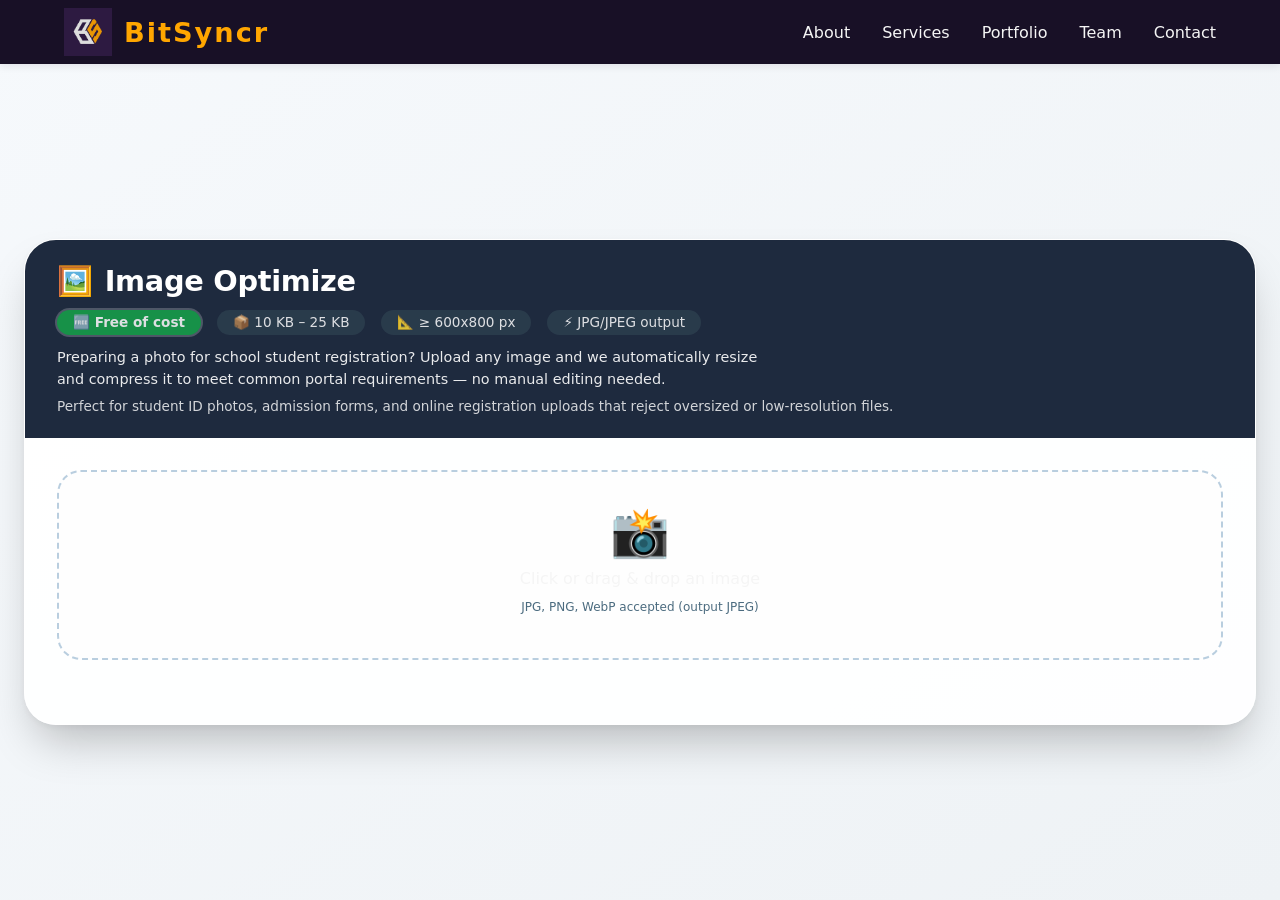
==== commit 9e7b749c: "free of cost add" ====
--- a/ImageOptimize/index.html
+++ b/ImageOptimize/index.html
@@ -80,6 +80,14 @@
             display: inline-flex;
             align-items: center;
             gap: 8px;
+        }
+
+        .badge-free {
+            background: #16a34a;
+            color: #fff;
+            font-weight: 600;
+            opacity: 1;
+            box-shadow: 0 0 0 2px rgba(255, 255, 255, 0.25);
         }
 
         .card-description {
@@ -285,6 +293,7 @@
     <div class="card-header">
         <h1>Image Optimize</h1>
         <div class="badge-group">
+            <span class="badge badge-free">🆓 Free of cost</span>
             <span class="badge">📦 10 KB – 25 KB</span>
             <span class="badge">📐 ≥ 600x800 px</span>
             <span class="badge">⚡ JPG/JPEG output</span>
